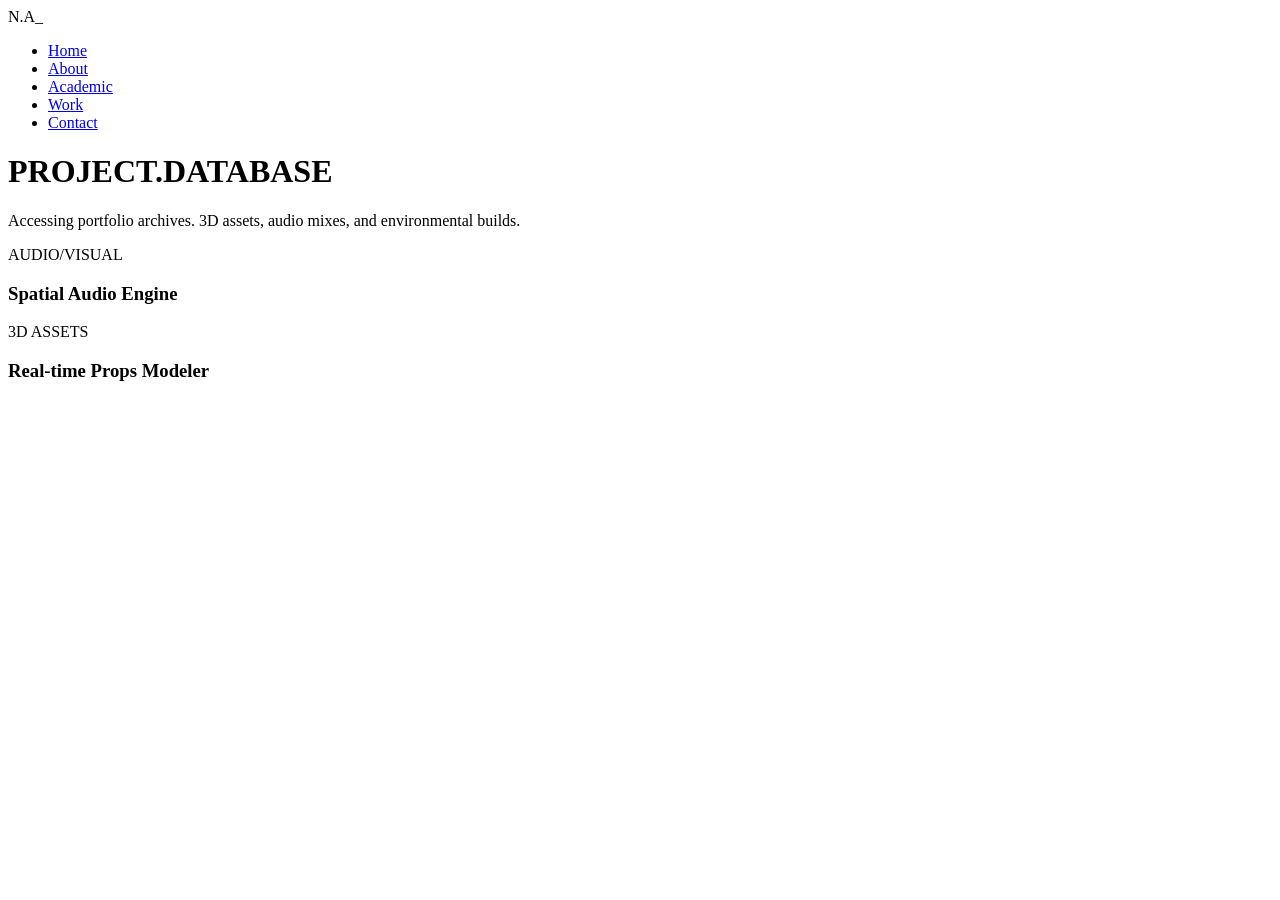
==== portfolio/work.html @ dedea3ec "-" ====
<!DOCTYPE html>
<html lang="en">
<head>
    <meta charset="UTF-8">
    <meta name="viewport" content="width=device-width, initial-scale=1.0">
    <title>Nabil Airiel | Work</title>
    <link rel="stylesheet" href="style.css">
    <link href="https://fonts.googleapis.com/css2?family=Space+Grotesk:wght@400;700&display=swap" rel="stylesheet">
</head>
<body>
    <nav class="cyber-nav">
        <div class="logo glitch-text" data-text="N.A_">N.A_</div>
        <ul class="nav-links">
            <li><a href="index.html">Home</a></li>
            <li><a href="about.html">About</a></li>
            <li><a href="academic.html">Academic</a></li>
            <li><a href="work.html" class="active">Work</a></li>
            <li><a href="contact.html">Contact</a></li>
        </ul>
    </nav>

    <main class="cyber-container">
        <div class="content-box neon-border-cyan">
            <h1 class="text-yellow">PROJECT.DATABASE</h1>
            <p>Accessing portfolio archives. 3D assets, audio mixes, and environmental builds.</p>
            
            <div class="work-grid">
                <div class="work-card">
                    <div class="work-visual bg-pink-glitch">AUDIO/VISUAL</div>
                    <h3 class="text-cyan mt-1">Spatial Audio Engine</h3>
                </div>
                <div class="work-card">
                    <div class="work-visual bg-cyan-glitch">3D ASSETS</div>
                    <h3 class="text-yellow mt-1">Real-time Props Modeler</h3>
                </div>
            </div>
        </div>
    </main>
    <script src="script.js"></script>
</body>
</html>
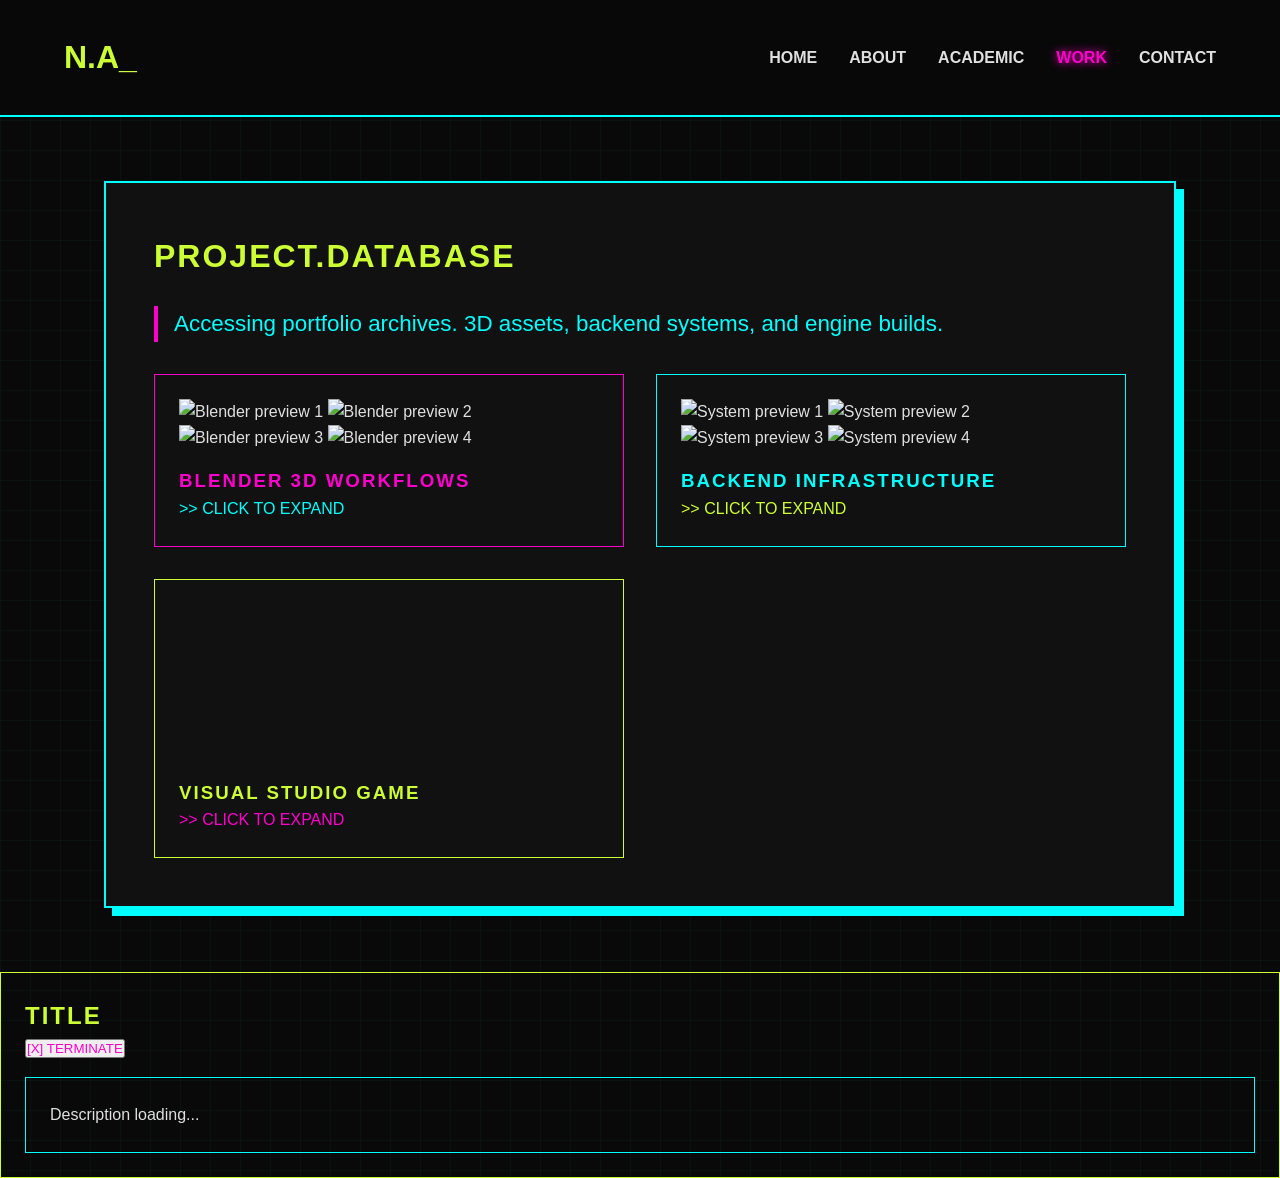
==== commit 8e39a360: "-" ====
--- a/portfolio/work.html
+++ b/portfolio/work.html
@@ -22,20 +22,58 @@
     <main class="cyber-container">
         <div class="content-box neon-border-cyan">
             <h1 class="text-yellow">PROJECT.DATABASE</h1>
-            <p>Accessing portfolio archives. 3D assets, audio mixes, and environmental builds.</p>
+            <p class="lead-text">Accessing portfolio archives. 3D assets, backend systems, and engine builds.</p>
             
             <div class="work-grid">
-                <div class="work-card">
-                    <div class="work-visual bg-pink-glitch">AUDIO/VISUAL</div>
-                    <h3 class="text-cyan mt-1">Spatial Audio Engine</h3>
+                
+                <div class="work-card border-pink project-trigger" data-project="blender">
+                    <div class="work-preview slideshow-container" id="slide-blender">
+                        <img src="blender1.jpg" class="slide active" alt="Blender preview 1">
+                        <img src="blender2.jpg" class="slide" alt="Blender preview 2">
+                        <img src="blender3.jpg" class="slide" alt="Blender preview 3">
+                        <img src="blender4.jpg" class="slide" alt="Blender preview 4">
+                    </div>
+                    <h3 class="text-pink mt-1">Blender 3D Workflows</h3>
+                    <p class="sys-msg text-cyan">>> CLICK TO EXPAND</p>
                 </div>
-                <div class="work-card">
-                    <div class="work-visual bg-cyan-glitch">3D ASSETS</div>
-                    <h3 class="text-yellow mt-1">Real-time Props Modeler</h3>
+
+                <div class="work-card border-cyan project-trigger" data-project="system">
+                    <div class="work-preview slideshow-container" id="slide-system">
+                        <img src="sys1.jpg" class="slide active" alt="System preview 1">
+                        <img src="sys2.jpg" class="slide" alt="System preview 2">
+                        <img src="sys3.jpg" class="slide" alt="System preview 3">
+                        <img src="sys4.jpg" class="slide" alt="System preview 4">
+                    </div>
+                    <h3 class="text-cyan mt-1">Backend Infrastructure</h3>
+                    <p class="sys-msg text-yellow">>> CLICK TO EXPAND</p>
                 </div>
+
+                <div class="work-card border-yellow project-trigger" data-project="game">
+                    <div class="work-preview video-container">
+                        <video src="game-preview.mp4" autoplay loop muted playsinline></video>
+                    </div>
+                    <h3 class="text-yellow mt-1">Visual Studio Game</h3>
+                    <p class="sys-msg text-pink">>> CLICK TO EXPAND</p>
+                </div>
+
             </div>
         </div>
     </main>
+
+    <div id="project-modal" class="cyber-modal hidden">
+        <div class="modal-content border-yellow">
+            <div class="modal-header">
+                <h2 id="modal-title" class="text-yellow glitch-text" data-text="TITLE">TITLE</h2>
+                <button id="close-modal" class="text-pink">[X] TERMINATE</button>
+            </div>
+            <div id="modal-media-gallery" class="modal-media mt-1">
+                </div>
+            <div class="modal-desc-box border-cyan mt-1">
+                <p id="modal-desc">Description loading...</p>
+            </div>
+        </div>
+    </div>
+
     <script src="script.js"></script>
 </body>
 </html>
--- a/portfolio/style.css
+++ b/portfolio/style.css
@@ -0,0 +1,160 @@
+:root {
+    --bg-dark: #090909;
+    --cyan: #00FFFF;
+    --pink: #FF00CC;
+    --yellow: #CCFF33;
+    --text-main: #E0E0E0;
+}
+
+* {
+    margin: 0;
+    padding: 0;
+    box-sizing: border-box;
+}
+
+body {
+    background-color: var(--bg-dark);
+    color: var(--text-main);
+    font-family: 'Space Grotesk', sans-serif;
+    line-height: 1.6;
+    overflow-x: hidden;
+    background-image: linear-gradient(rgba(0, 255, 255, 0.03) 1px, transparent 1px),
+    linear-gradient(90deg, rgba(0, 255, 255, 0.03) 1px, transparent 1px);
+    background-size: 30px 30px;
+}
+
+h1, h2, h3 { text-transform: uppercase; letter-spacing: 2px; }
+
+.text-cyan { color: var(--cyan); }
+.text-pink { color: var(--pink); }
+.text-yellow { color: var(--yellow); }
+.mt-1 { margin-top: 1rem; }
+
+/* Navigation */
+.cyber-nav {
+    display: flex;
+    justify-content: space-between;
+    padding: 2rem 5%;
+    border-bottom: 2px solid var(--cyan);
+    background: rgba(9, 9, 9, 0.9);
+    position: sticky;
+    top: 0;
+    z-index: 100;
+}
+
+.logo { font-size: 2rem; font-weight: bold; color: var(--yellow); }
+
+.nav-links {
+    list-style: none;
+    display: flex;
+    gap: 2rem;
+    align-items: center;
+}
+
+.nav-links a {
+    color: var(--text-main);
+    text-decoration: none;
+    text-transform: uppercase;
+    font-weight: bold;
+    transition: 0.3s;
+}
+
+.nav-links a:hover, .nav-links a.active {
+    color: var(--pink);
+    text-shadow: 0 0 10px var(--pink);
+}
+
+/* Layout Containers */
+.cyber-container {
+    padding: 4rem 5%;
+    max-width: 1200px;
+    margin: 0 auto;
+}
+
+.hero-box, .content-box {
+    background: #111;
+    padding: 3rem;
+    position: relative;
+    box-shadow: 10px 10px 0px rgba(0,0,0,0.5);
+    animation: fadeGlitch 0.5s ease-in;
+}
+
+/* Borders */
+.neon-border-cyan { border: 2px solid var(--cyan); box-shadow: 8px 8px 0 var(--cyan); }
+.neon-border-pink { border: 2px solid var(--pink); box-shadow: -8px 8px 0 var(--pink); }
+.neon-border-yellow { border: 2px solid var(--yellow); box-shadow: 8px -8px 0 var(--yellow); }
+.border-cyan { border: 1px solid var(--cyan); padding: 1.5rem; }
+.border-yellow { border: 1px solid var(--yellow); padding: 1.5rem; }
+.border-pink { border: 1px solid var(--pink); padding: 1.5rem; }
+
+/* Elements */
+.hero-lead, .lead-text {
+    font-size: 1.4rem;
+    margin: 1.5rem 0;
+    color: var(--cyan);
+    border-left: 4px solid var(--pink);
+    padding-left: 1rem;
+}
+
+.cyber-btn {
+    display: inline-block;
+    margin-top: 2rem;
+    padding: 1rem 2rem;
+    background: transparent;
+    color: var(--yellow);
+    border: 2px solid var(--yellow);
+    text-transform: uppercase;
+    text-decoration: none;
+    font-weight: bold;
+    transition: 0.3s;
+    cursor: pointer;
+}
+
+.cyber-btn:hover {
+    background: var(--yellow);
+    color: var(--bg-dark);
+    box-shadow: 0 0 15px var(--yellow);
+}
+
+/* Grids & Timelines */
+.grid-system {
+    display: grid;
+    grid-template-columns: repeat(auto-fit, minmax(250px, 1fr));
+    gap: 2rem;
+    margin-top: 2rem;
+}
+
+.timeline { display: flex; flex-direction: column; gap: 2rem; margin-top: 2rem; }
+.timeline-item ul { margin-top: 1rem; padding-left: 1.5rem; color: #aaa; }
+.timeline-item li { margin-bottom: 0.5rem; }
+
+.work-grid { display: grid; grid-template-columns: 1fr 1fr; gap: 2rem; margin-top: 2rem; }
+.work-visual { height: 200px; display: flex; align-items: center; justify-content: center; font-weight: bold; font-size: 1.5rem;}
+.bg-pink-glitch { background: repeating-linear-gradient(45deg, #111, #111 10px, var(--pink) 10px, var(--pink) 12px); color: #fff;}
+.bg-cyan-glitch { background: repeating-linear-gradient(-45deg, #111, #111 10px, var(--cyan) 10px, var(--cyan) 12px); color: #fff;}
+
+/* Form */
+.contact-grid { display: grid; grid-template-columns: 1fr 1fr; gap: 2rem; margin-top: 2rem; }
+.cyber-form { display: flex; flex-direction: column; gap: 1rem; }
+.cyber-input {
+    background: transparent;
+    border: 1px solid var(--text-main);
+    color: var(--cyan);
+    padding: 1rem;
+    font-family: 'Space Grotesk', sans-serif;
+    outline: none;
+}
+.cyber-input:focus { border-color: var(--pink); box-shadow: inset 0 0 5px var(--pink); }
+
+/* Glitch Animation */
+@keyframes fadeGlitch {
+    0% { opacity: 0; transform: scale(0.98); }
+    50% { opacity: 0.5; transform: scale(1.01); }
+    100% { opacity: 1; transform: scale(1); }
+}
+
+/* Responsive */
+@media (max-width: 768px) {
+    .cyber-nav { flex-direction: column; align-items: center; gap: 1rem; }
+    .contact-grid, .work-grid { grid-template-columns: 1fr; }
+}
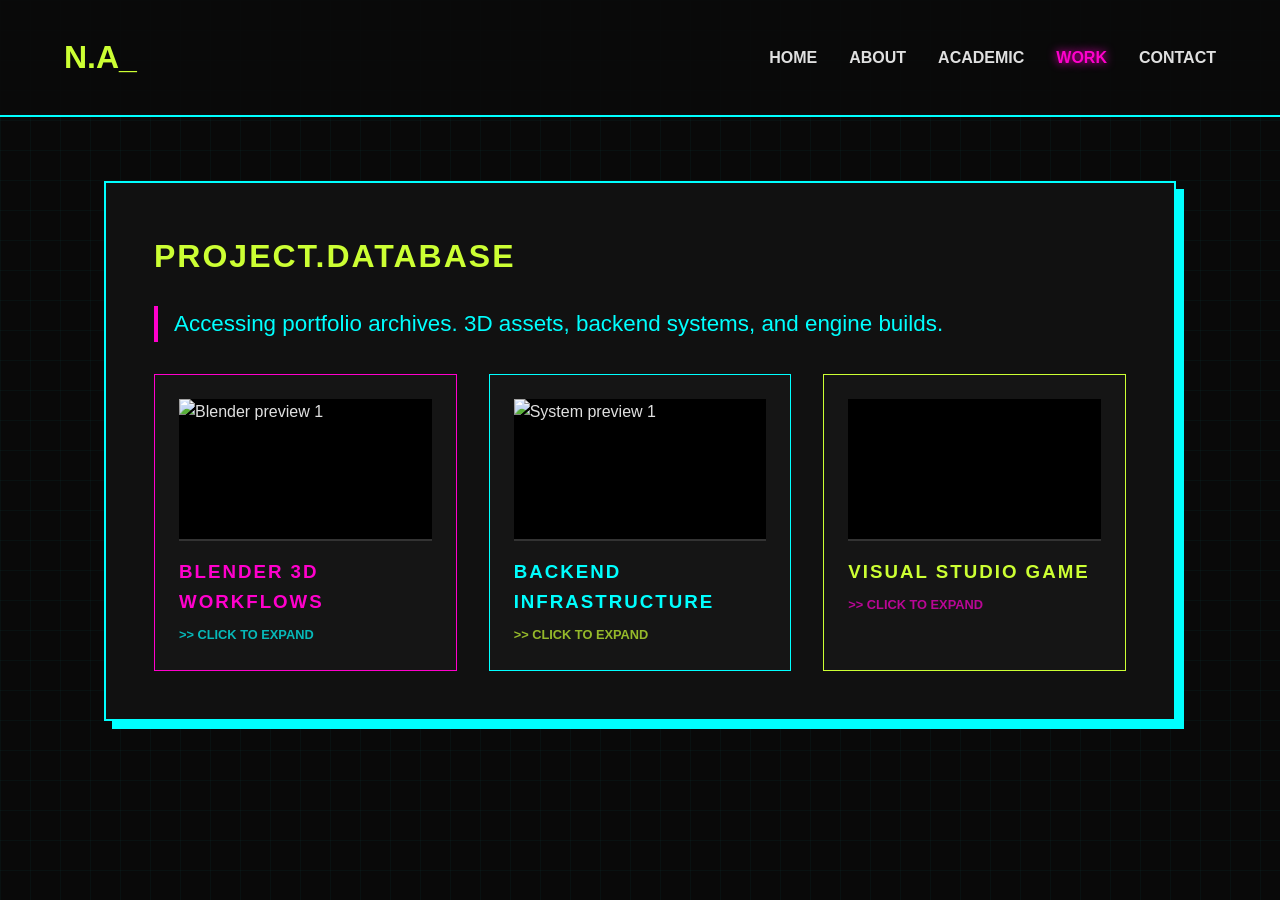
==== commit 2fd5d476: "-" ====
--- a/portfolio/work.html
+++ b/portfolio/work.html
@@ -28,10 +28,10 @@
                 
                 <div class="work-card border-pink project-trigger" data-project="blender">
                     <div class="work-preview slideshow-container" id="slide-blender">
-                        <img src="blender1.jpg" class="slide active" alt="Blender preview 1">
-                        <img src="blender2.jpg" class="slide" alt="Blender preview 2">
-                        <img src="blender3.jpg" class="slide" alt="Blender preview 3">
-                        <img src="blender4.jpg" class="slide" alt="Blender preview 4">
+                        <img src="photo_1_2026-06-05_22-57-11.jpg" class="slide active" alt="Blender preview 1">
+                        <img src="photo_2_2026-06-05_22-57-11.jpg" class="slide" alt="Blender preview 2">
+                        <img src="photo_4_2026-06-05_22-57-11.jpg" class="slide" alt="Blender preview 3">
+                        <img src="photo_6_2026-06-05_22-57-11.jpg" class="slide" alt="Blender preview 4">
                     </div>
                     <h3 class="text-pink mt-1">Blender 3D Workflows</h3>
                     <p class="sys-msg text-cyan">>> CLICK TO EXPAND</p>
@@ -39,10 +39,10 @@
 
                 <div class="work-card border-cyan project-trigger" data-project="system">
                     <div class="work-preview slideshow-container" id="slide-system">
-                        <img src="sys1.jpg" class="slide active" alt="System preview 1">
-                        <img src="sys2.jpg" class="slide" alt="System preview 2">
-                        <img src="sys3.jpg" class="slide" alt="System preview 3">
-                        <img src="sys4.jpg" class="slide" alt="System preview 4">
+                        <img src="photo_5_2026-06-05_22-57-11.jpg" class="slide active" alt="System preview 1">
+                        <img src="photo_2_2026-06-05_23-09-11.jpg" class="slide" alt="System preview 2">
+                        <img src="photo_3_2026-06-05_23-09-11.jpg" class="slide" alt="System preview 3">
+                        <img src="photo_1_2026-06-05_23-09-11.jpg" class="slide" alt="System preview 4">
                     </div>
                     <h3 class="text-cyan mt-1">Backend Infrastructure</h3>
                     <p class="sys-msg text-yellow">>> CLICK TO EXPAND</p>
@@ -50,7 +50,7 @@
 
                 <div class="work-card border-yellow project-trigger" data-project="game">
                     <div class="work-preview video-container">
-                        <video src="game-preview.mp4" autoplay loop muted playsinline></video>
+                        <video src="0605 (2).mp4" autoplay loop muted playsinline></video>
                     </div>
                     <h3 class="text-yellow mt-1">Visual Studio Game</h3>
                     <p class="sys-msg text-pink">>> CLICK TO EXPAND</p>
--- a/portfolio/style.css
+++ b/portfolio/style.css
@@ -158,3 +158,171 @@
     .cyber-nav { flex-direction: column; align-items: center; gap: 1rem; }
     .contact-grid, .work-grid { grid-template-columns: 1fr; }
 }
+
+/* --- NEW STYLES: Hero Profile Picture --- */
+.hero-split {
+    display: flex;
+    align-items: center;
+    gap: 3rem;
+    justify-content: space-between;
+}
+
+.hero-text { flex: 1.5; }
+.hero-visual { flex: 1; display: flex; justify-content: center; }
+
+.cyber-avatar {
+    width: 100%;
+    max-width: 350px;
+    aspect-ratio: 1/1;
+    /* Brutalist geometric cut */
+    clip-path: polygon(10% 0, 100% 0, 100% 90%, 90% 100%, 0 100%, 0 10%);
+    position: relative;
+    overflow: hidden;
+    background: #111;
+}
+
+.cyber-avatar img {
+    width: 100%;
+    height: 100%;
+    object-fit: cover;
+    /* High contrast cyberpunk filter */
+    filter: contrast(120%) saturate(110%);
+    transition: 0.5s;
+}
+
+.cyber-avatar:hover img {
+    transform: scale(1.05);
+    filter: grayscale(100%) contrast(150%);
+}
+
+/* --- NEW STYLES: Work Grid & Previews --- */
+.work-grid { 
+    display: grid; 
+    grid-template-columns: repeat(auto-fit, minmax(300px, 1fr)); 
+    gap: 2rem; 
+    margin-top: 2rem; 
+}
+
+.work-card {
+    cursor: pointer;
+    transition: transform 0.2s, box-shadow 0.2s;
+    background: #151515;
+}
+
+.work-card:hover {
+    transform: translateY(-5px);
+}
+
+.work-preview {
+    width: 100%;
+    aspect-ratio: 16/9;
+    background: #000;
+    position: relative;
+    overflow: hidden;
+    border-bottom: 2px solid #333;
+}
+
+.slideshow-container .slide {
+    position: absolute;
+    top: 0;
+    left: 0;
+    width: 100%;
+    height: 100%;
+    object-fit: cover;
+    opacity: 0;
+    transition: opacity 0.5s ease-in-out;
+}
+
+.slideshow-container .slide.active { opacity: 1; }
+
+.video-container video {
+    width: 100%;
+    height: 100%;
+    object-fit: cover;
+}
+
+.sys-msg {
+    font-size: 0.8rem;
+    font-weight: bold;
+    margin-top: 0.5rem;
+    opacity: 0.7;
+}
+
+/* --- NEW STYLES: Cyber Modal --- */
+.cyber-modal {
+    position: fixed;
+    top: 0;
+    left: 0;
+    width: 100vw;
+    height: 100vh;
+    background: rgba(9, 9, 9, 0.95);
+    backdrop-filter: blur(5px);
+    z-index: 1000;
+    display: flex;
+    justify-content: center;
+    align-items: center;
+    padding: 2rem;
+    opacity: 1;
+    transition: opacity 0.3s ease;
+}
+
+.cyber-modal.hidden {
+    opacity: 0;
+    pointer-events: none;
+}
+
+.modal-content {
+    background: #111;
+    width: 100%;
+    max-width: 900px;
+    max-height: 90vh;
+    overflow-y: auto;
+    box-shadow: 10px 10px 0px rgba(0,0,0,0.8);
+}
+
+.modal-header {
+    display: flex;
+    justify-content: space-between;
+    align-items: center;
+    margin-bottom: 1rem;
+    border-bottom: 1px solid #333;
+    padding-bottom: 1rem;
+}
+
+#close-modal {
+    background: none;
+    border: none;
+    font-family: 'Space Grotesk', sans-serif;
+    font-weight: bold;
+    font-size: 1.2rem;
+    cursor: pointer;
+    transition: 0.2s;
+}
+
+#close-modal:hover { text-shadow: 0 0 10px var(--pink); }
+
+.modal-media-grid {
+    display: grid;
+    grid-template-columns: 1fr 1fr;
+    gap: 1rem;
+}
+
+.modal-media-grid img {
+    width: 100%;
+    height: auto;
+    border: 1px solid #333;
+}
+
+.modal-video-wrapper video {
+    width: 100%;
+    border: 1px solid var(--yellow);
+}
+
+.modal-desc-box {
+    background: #0a0a0a;
+}
+
+@media (max-width: 768px) {
+    .hero-split { flex-direction: column-reverse; text-align: center; }
+    .modal-media-grid { grid-template-columns: 1fr; }
+}
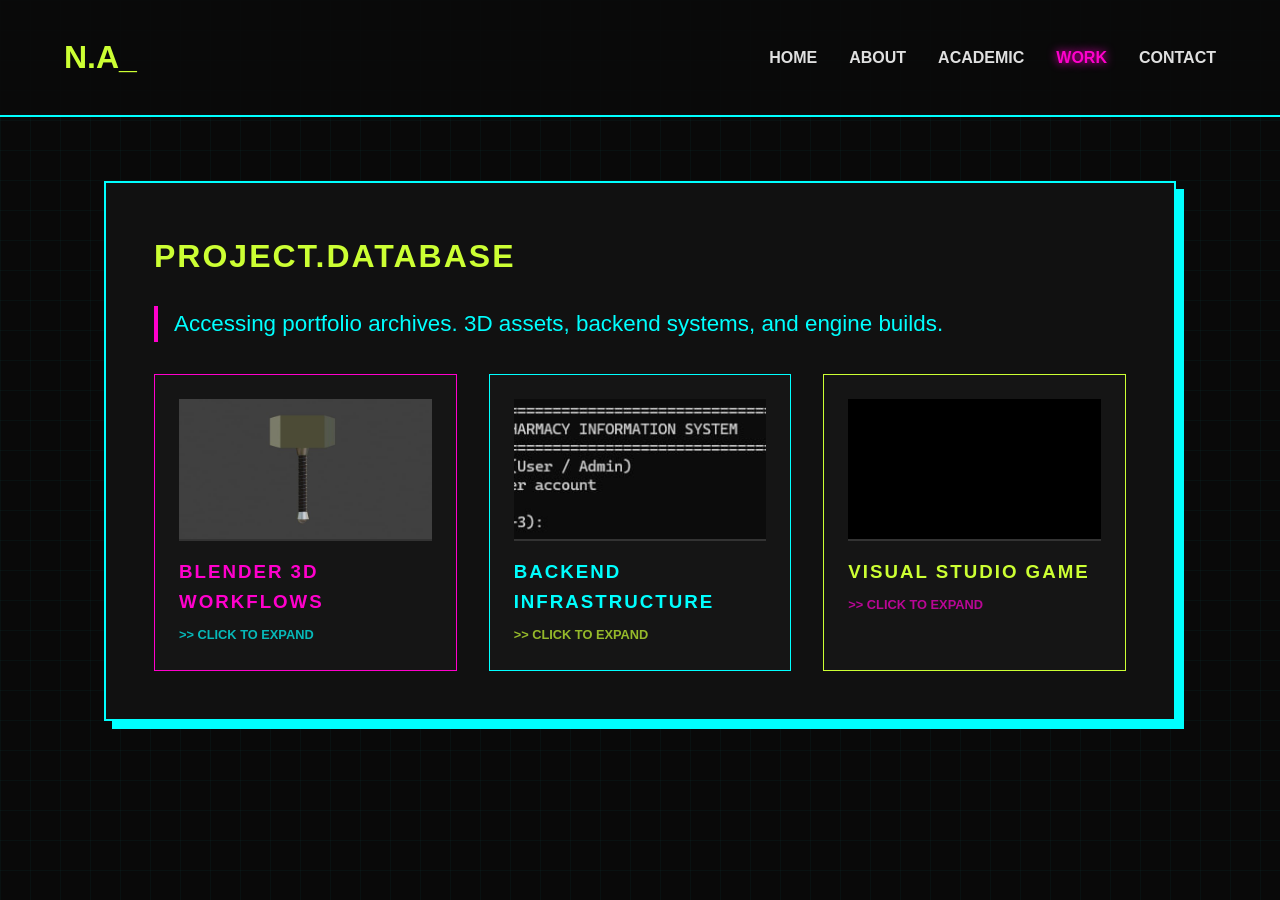
==== commit 3666f34e: "-" ====
--- a/portfolio/work.html
+++ b/portfolio/work.html
@@ -28,10 +28,10 @@
                 
                 <div class="work-card border-pink project-trigger" data-project="blender">
                     <div class="work-preview slideshow-container" id="slide-blender">
-                        <img src="photo_1_2026-06-05_22-57-11.jpg" class="slide active" alt="Blender preview 1">
-                        <img src="photo_2_2026-06-05_22-57-11.jpg" class="slide" alt="Blender preview 2">
-                        <img src="photo_4_2026-06-05_22-57-11.jpg" class="slide" alt="Blender preview 3">
-                        <img src="photo_6_2026-06-05_22-57-11.jpg" class="slide" alt="Blender preview 4">
+                        <img src="images/photo_1_2026-06-05_22-57-11.jpg" class="slide active" alt="Blender preview 1">
+                        <img src="images/photo_2_2026-06-05_22-57-11.jpg" class="slide" alt="Blender preview 2">
+                        <img src="images/photo_4_2026-06-05_22-57-11.jpg" class="slide" alt="Blender preview 3">
+                        <img src="images/photo_6_2026-06-05_22-57-11.jpg" class="slide" alt="Blender preview 4">
                     </div>
                     <h3 class="text-pink mt-1">Blender 3D Workflows</h3>
                     <p class="sys-msg text-cyan">>> CLICK TO EXPAND</p>
@@ -39,10 +39,10 @@
 
                 <div class="work-card border-cyan project-trigger" data-project="system">
                     <div class="work-preview slideshow-container" id="slide-system">
-                        <img src="photo_5_2026-06-05_22-57-11.jpg" class="slide active" alt="System preview 1">
-                        <img src="photo_2_2026-06-05_23-09-11.jpg" class="slide" alt="System preview 2">
-                        <img src="photo_3_2026-06-05_23-09-11.jpg" class="slide" alt="System preview 3">
-                        <img src="photo_1_2026-06-05_23-09-11.jpg" class="slide" alt="System preview 4">
+                        <img src="images/photo_5_2026-06-05_22-57-11.jpg" class="slide active" alt="System preview 1">
+                        <img src="images/photo_2_2026-06-05_23-09-11.jpg" class="slide" alt="System preview 2">
+                        <img src="images/photo_3_2026-06-05_23-09-11.jpg" class="slide" alt="System preview 3">
+                        <img src="images/photo_1_2026-06-05_23-09-11.jpg" class="slide" alt="System preview 4">
                     </div>
                     <h3 class="text-cyan mt-1">Backend Infrastructure</h3>
                     <p class="sys-msg text-yellow">>> CLICK TO EXPAND</p>
@@ -50,7 +50,7 @@
 
                 <div class="work-card border-yellow project-trigger" data-project="game">
                     <div class="work-preview video-container">
-                        <video src="0605 (2).mp4" autoplay loop muted playsinline></video>
+                        <video src="images/0605 (2).mp4" autoplay loop muted playsinline></video>
                     </div>
                     <h3 class="text-yellow mt-1">Visual Studio Game</h3>
                     <p class="sys-msg text-pink">>> CLICK TO EXPAND</p>
